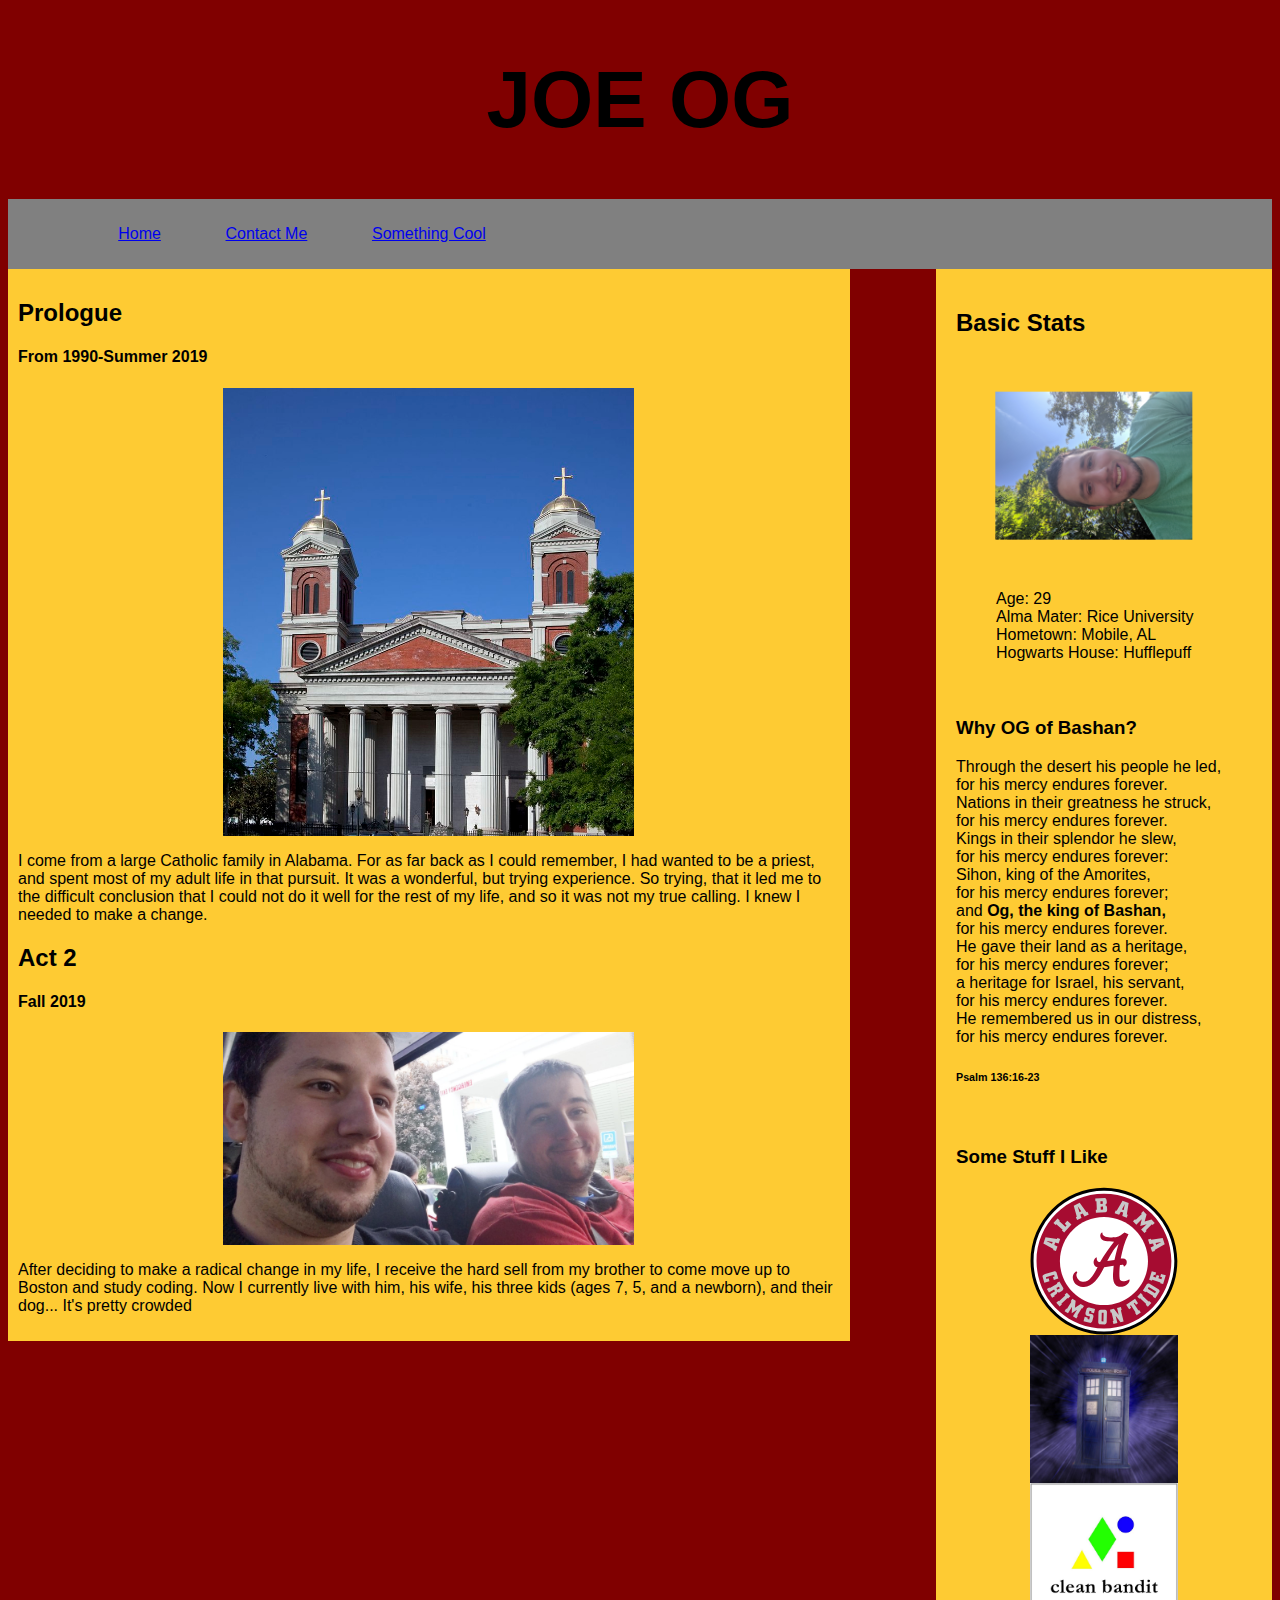
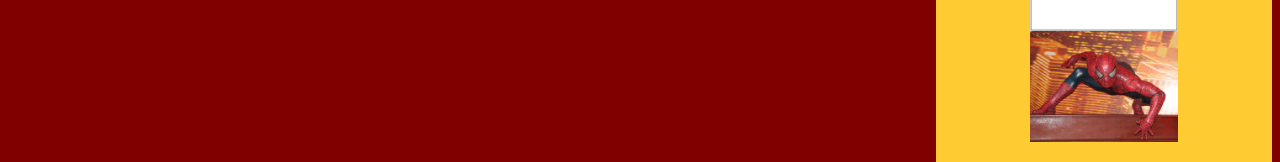
==== index.html @ 325b258e "Original Version without Bootstrap" ====
<!DOCTYPE html>
<html lang="en" dir="ltr">
  <head>
    <meta charset="utf-8">
    <link rel="stylesheet" href="./css/main.css">
    <title>About Joe OG</title>
  </head>
  <body>
    <head>
      <h1>JOE OG</h1>
      <nav class="navbar navbar-default navbar-fixed-top" role="navigation">
        <div class="container">
          <ul>
            <li><a href=index.html>Home</a></li>
            <li><a href=./html/contact.html>Contact Me</a></li>
            <li><a href=https://www.youtube.com/watch?v=dQw4w9WgXcQ>Something Cool</a></li>
          </ul>
        </div>
      </nav>
    </head>
    <main>
      <div class=main-content>
        <h2>Prologue</h2>
        <h4>From 1990-Summer 2019</h4>
        <img src="./images/IMG_MOBILE.jpg" alt="Mobile Cathedral">
        <p>I come from a large Catholic family in Alabama. For as far back as I could remember, I had wanted to be a priest, and spent most of my adult life in that pursuit. It was a wonderful, but trying experience. So trying, that it led me to the difficult conclusion that I could not do it well for the rest of my life, and so it was not my true calling. I knew I needed to make a change.</p>
        <h2>Act 2</h2>
        <h4>Fall 2019</h4>
        <img src="./images/IMG_MEANDBRO.jpg" alt="Me and my brother">
        <p>After deciding to make a radical change in my life, I receive the hard sell from my brother to come move up to Boston and study coding. Now I currently live with him, his wife, his three kids (ages 7, 5, and a newborn), and their dog... It's pretty crowded</p>
      </div>
      <div class="sidebar">
        <div id=three>
          <h2>Basic Stats</h2>
          <img src="./images/IMG_ME.jpg" alt="My Face" class=face>
          <ul>
            <li>Age: 29</li>
            <li>Alma Mater: Rice University</li>
            <li>Hometown: Mobile, AL</li>
            <li>Hogwarts House: Hufflepuff</li>
          </ul>
        </div>

        <div id=five>
          <h3>Why OG of Bashan?</h3>
          <p class="quote">
            Through the desert his people he led, <br> for his mercy endures forever.<br>       Nations in their greatness he struck,<br> for his mercy endures forever.<br> Kings in their splendor he slew,<br> for his mercy endures forever:<br> Sihon, king of the Amorites,<br> for his mercy endures forever;<br> and <strong>Og, the king of Bashan,</strong><br> for his mercy endures forever.<br> He gave their land as a heritage,<br> for his mercy endures forever;<br> a heritage for Israel, his servant,<br>  for his mercy endures forever.<br>  He remembered us in our distress,<br> for his mercy endures forever.</p>
             <h6>Psalm 136:16-23</h6>
        </div>
        <div id=four>
          <h3>Some Stuff I Like</h3>
          <img src="./images/IMG_ROLLTIDE.svg" alt='University of Alabama Logo'>
          <img src="./images/IMG_TARDIS.jpg" alt="TARDIS">
          <img src="./images/IMG_CLEANBANDIT.jpg" alt="Clean Bandit">
          <img src="./images/IMG_SPIDERMAN.jpeg" alt="Spider-Man">
        </div>
      </div>

    </main>
  </body>
</html>
---- css/main.css ----
body {
  background-color: maroon;
  font-family: sans-serif;
}

.navbar li {
  display: inline;
  padding-left: 5%;
}

li {
  list-style-type: none;
}

.container {
  background-color: grey;
}

.main-content {
  float: left;
  max-width: 65%;
}

img {
  display: block;
  margin: auto;
  width: 50%;
}

div{
  padding: 10px;
  background-color: #fecb33;
}

h1 {
  text-align: center;
  font-size: 500%;
}

.face{
  transform: rotate(-90deg);
  padding-bottom: 20px;
}

.sidebar {
  float: right;
  max-width: 25%;
}

.list-image {
  display: flex;
  flex-direction: column;
}
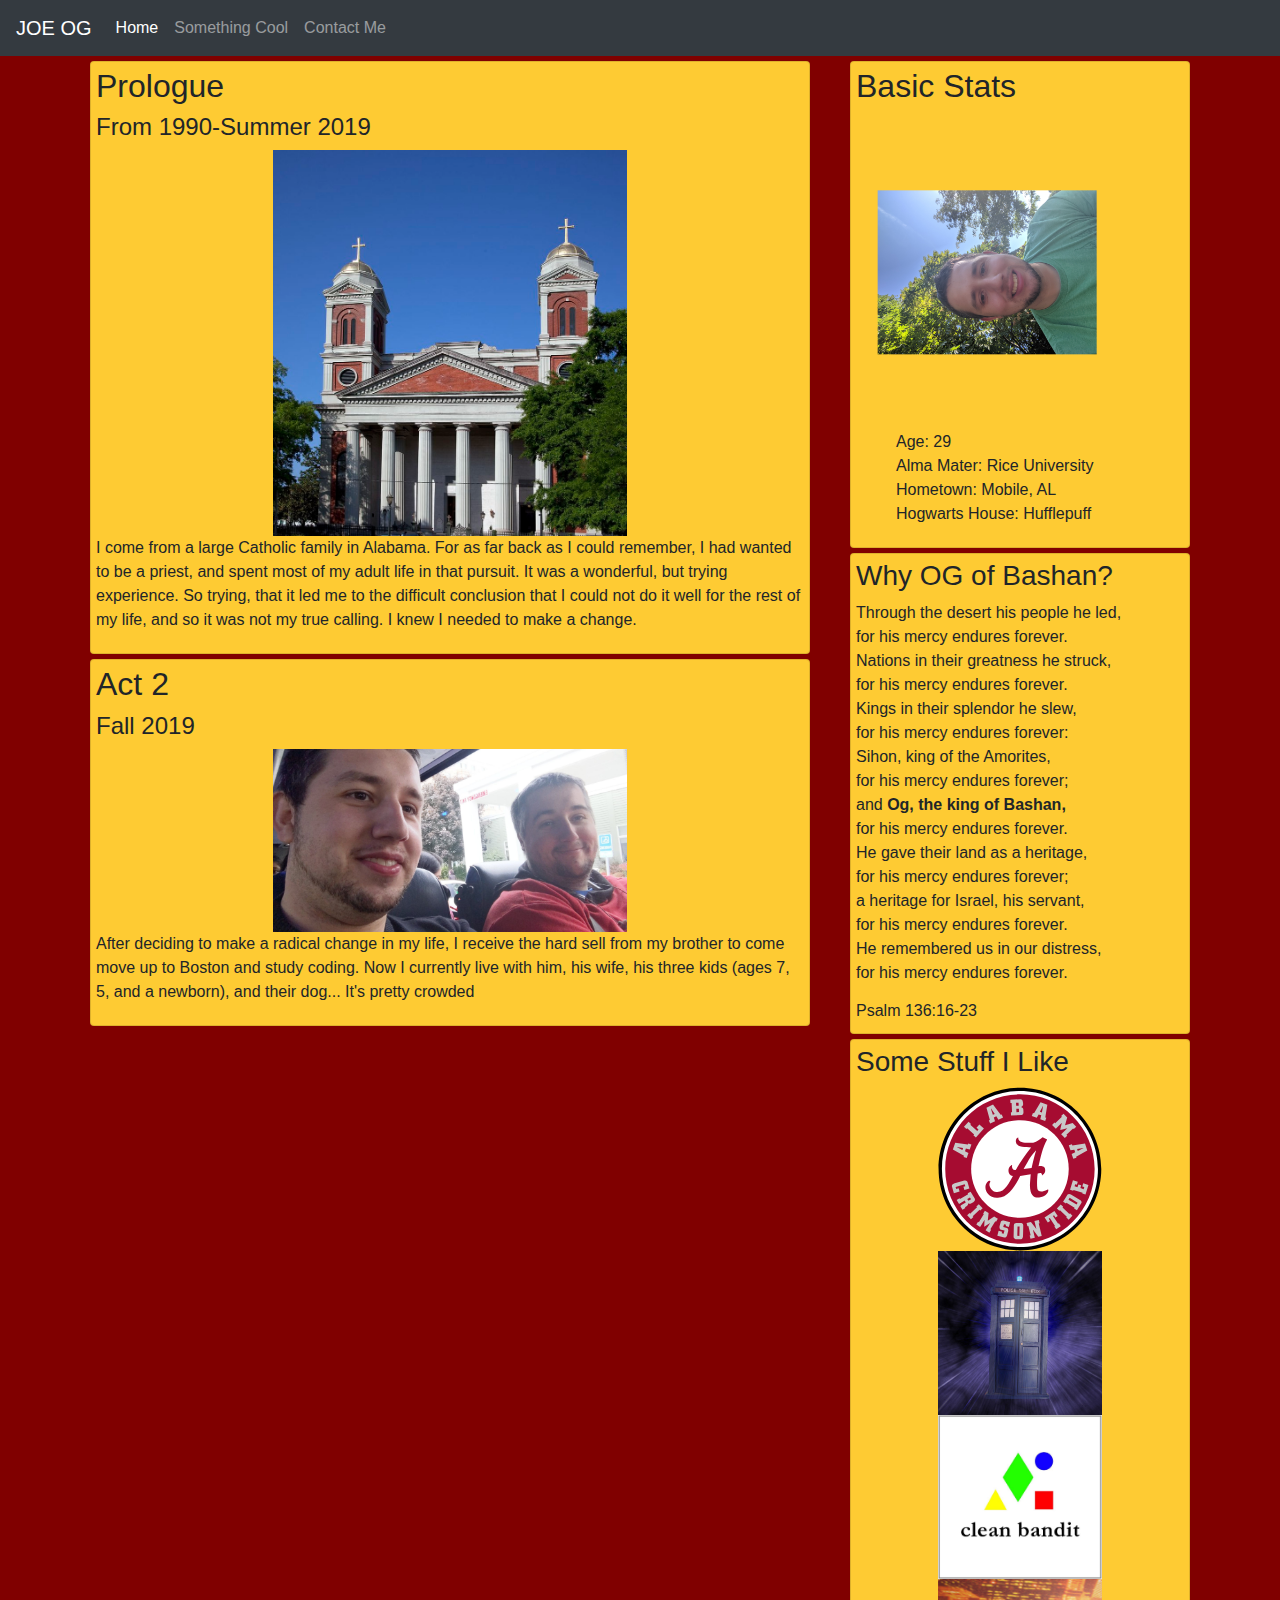
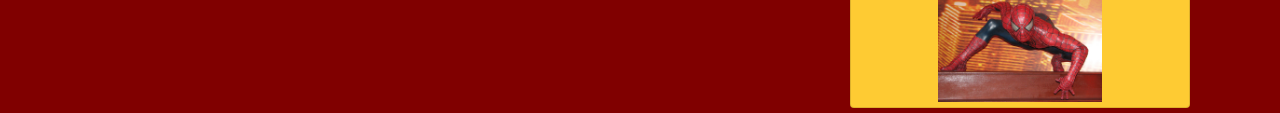
==== commit d85d7050: "Made Bootstrap Additions" ====
--- a/index.html
+++ b/index.html
@@ -2,60 +2,77 @@
 <html lang="en" dir="ltr">
   <head>
     <meta charset="utf-8">
+    <!-- attach Bootstrap css -->
+    <link rel="stylesheet" href="https://maxcdn.bootstrapcdn.com/bootstrap/4.0.0/css/bootstrap.min.css" integrity="sha384-Gn5384xqQ1aoWXA+058RXPxPg6fy4IWvTNh0E263XmFcJlSAwiGgFAW/dAiS6JXm" crossorigin="anonymous">
+
     <link rel="stylesheet" href="./css/main.css">
     <title>About Joe OG</title>
   </head>
   <body>
     <head>
-      <h1>JOE OG</h1>
-      <nav class="navbar navbar-default navbar-fixed-top" role="navigation">
-        <div class="container">
-          <ul>
-            <li><a href=index.html>Home</a></li>
-            <li><a href=./html/contact.html>Contact Me</a></li>
-            <li><a href=https://www.youtube.com/watch?v=dQw4w9WgXcQ>Something Cool</a></li>
-          </ul>
-        </div>
-      </nav>
+      <div class="row">
+        <div class="col-md-12">
+          <nav class="navbar navbar-expand-lg navbar-dark bg-dark">
+            <a class="navbar-brand" href="./index.html">JOE OG</a>
+            <button class="navbar-toggler" type="button" data-toggle="collapse" data-target="#navbarNavAltMarkup" aria-controls="navbarNavAltMarkup" aria-expanded="false" aria-label="Toggle navigation">
+              <span class="navbar-toggler-icon"></span>
+            </button>
+            <div class="collapse navbar-collapse" id="navbarNavAltMarkup">
+              <div class="navbar-nav">
+                <a class="nav-item nav-link active" href="./index.html">Home <span class="sr-only">(current)</span></a>
+                <a class="nav-item nav-link" href="https://www.youtube.com/watch?v=dQw4w9WgXcQ">Something Cool</a>
+                <a class="nav-item nav-link" href="./html/contact.html">Contact Me</a>
+              </div>
+            </div>
+          </nav>
+        </div> <!-- ends col 12 for nav -->
+      </div> <!-- ends row for nav -->
     </head>
     <main>
-      <div class=main-content>
-        <h2>Prologue</h2>
-        <h4>From 1990-Summer 2019</h4>
-        <img src="./images/IMG_MOBILE.jpg" alt="Mobile Cathedral">
-        <p>I come from a large Catholic family in Alabama. For as far back as I could remember, I had wanted to be a priest, and spent most of my adult life in that pursuit. It was a wonderful, but trying experience. So trying, that it led me to the difficult conclusion that I could not do it well for the rest of my life, and so it was not my true calling. I knew I needed to make a change.</p>
-        <h2>Act 2</h2>
-        <h4>Fall 2019</h4>
-        <img src="./images/IMG_MEANDBRO.jpg" alt="Me and my brother">
-        <p>After deciding to make a radical change in my life, I receive the hard sell from my brother to come move up to Boston and study coding. Now I currently live with him, his wife, his three kids (ages 7, 5, and a newborn), and their dog... It's pretty crowded</p>
-      </div>
-      <div class="sidebar">
-        <div id=three>
-          <h2>Basic Stats</h2>
-          <img src="./images/IMG_ME.jpg" alt="My Face" class=face>
-          <ul>
-            <li>Age: 29</li>
-            <li>Alma Mater: Rice University</li>
-            <li>Hometown: Mobile, AL</li>
-            <li>Hogwarts House: Hufflepuff</li>
-          </ul>
-        </div>
+      <div class="container">
+        <div class="row">
+          <div class="col-md-8">
+            <div class="card">
+              <h2>Prologue</h2>
+              <h4>From 1990-Summer 2019</h4>
+              <img src="./images/IMG_MOBILE.jpg" alt="Mobile Cathedral">
+              <p>I come from a large Catholic family in Alabama. For as far back as I could remember, I had wanted to be a priest, and spent most of my adult life in that pursuit. It was a wonderful, but trying experience. So trying, that it led me to the difficult conclusion that I could not do it well for the rest of my life, and so it was not my true calling. I knew I needed to make a change.</p>
+            </div>
+            <div class="card">
+              <h2>Act 2</h2>
+              <h4>Fall 2019</h4>
+              <img src="./images/IMG_MEANDBRO.jpg" alt="Me and my brother">
+              <p>After deciding to make a radical change in my life, I receive the hard sell from my brother to come move up to Boston and study coding. Now I currently live with him, his wife, his three kids (ages 7, 5, and a newborn), and their dog... It's pretty crowded</p>
+            </div>
+          </div>   <!-- ends col-md-8 -->
+          <div class="col-md-4">
+              <div class="card">
+                <h2>Basic Stats</h2>
+                <img src="./images/IMG_ME.jpg" alt="My Face" class=face>
+                <ul>
+                  <li>Age: 29</li>
+                  <li>Alma Mater: Rice University</li>
+                  <li>Hometown: Mobile, AL</li>
+                  <li>Hogwarts House: Hufflepuff</li>
+                </ul>
+              </div>
 
-        <div id=five>
-          <h3>Why OG of Bashan?</h3>
-          <p class="quote">
-            Through the desert his people he led, <br> for his mercy endures forever.<br>       Nations in their greatness he struck,<br> for his mercy endures forever.<br> Kings in their splendor he slew,<br> for his mercy endures forever:<br> Sihon, king of the Amorites,<br> for his mercy endures forever;<br> and <strong>Og, the king of Bashan,</strong><br> for his mercy endures forever.<br> He gave their land as a heritage,<br> for his mercy endures forever;<br> a heritage for Israel, his servant,<br>  for his mercy endures forever.<br>  He remembered us in our distress,<br> for his mercy endures forever.</p>
-             <h6>Psalm 136:16-23</h6>
-        </div>
-        <div id=four>
-          <h3>Some Stuff I Like</h3>
-          <img src="./images/IMG_ROLLTIDE.svg" alt='University of Alabama Logo'>
-          <img src="./images/IMG_TARDIS.jpg" alt="TARDIS">
-          <img src="./images/IMG_CLEANBANDIT.jpg" alt="Clean Bandit">
-          <img src="./images/IMG_SPIDERMAN.jpeg" alt="Spider-Man">
-        </div>
-      </div>
-
+              <div class="card">
+                <h3>Why OG of Bashan?</h3>
+                <p class="quote">
+                  Through the desert his people he led, <br> for his mercy endures forever.<br>       Nations in their greatness he struck,<br> for his mercy endures forever.<br> Kings in their splendor he slew,<br> for his mercy endures forever:<br> Sihon, king of the Amorites,<br> for his mercy endures forever;<br> and <strong>Og, the king of Bashan,</strong><br> for his mercy endures forever.<br> He gave their land as a heritage,<br> for his mercy endures forever;<br> a heritage for Israel, his servant,<br>  for his mercy endures forever.<br>  He remembered us in our distress,<br> for his mercy endures forever.</p>
+                   <h6>Psalm 136:16-23</h6>
+              </div>
+              <div class="card">
+                <h3>Some Stuff I Like</h3>
+                <img src="./images/IMG_ROLLTIDE.svg" alt='University of Alabama Logo'>
+                <img src="./images/IMG_TARDIS.jpg" alt="TARDIS">
+                <img src="./images/IMG_CLEANBANDIT.jpg" alt="Clean Bandit">
+                <img src="./images/IMG_SPIDERMAN.jpeg" alt="Spider-Man">
+              </div>
+            </div>
+          </div>
+      </div> <!-- ends container -->
     </main>
   </body>
 </html>
--- a/css/main.css
+++ b/css/main.css
@@ -3,23 +3,18 @@
   font-family: sans-serif;
 }
 
-.navbar li {
-  display: inline;
-  padding-left: 5%;
+.row {
+  background-color: maroon;
 }
 
 li {
   list-style-type: none;
 }
 
-.container {
-  background-color: grey;
-}
-
-.main-content {
+/* .main-content {
   float: left;
   max-width: 65%;
-}
+} */
 
 img {
   display: block;
@@ -27,27 +22,33 @@
   width: 50%;
 }
 
-div{
+/* div{
   padding: 10px;
   background-color: #fecb33;
-}
+} */
 
 h1 {
   text-align: center;
   font-size: 500%;
 }
 
-.face{
+.face {
   transform: rotate(-90deg);
-  padding-bottom: 20px;
+  margin: 15%;
 }
 
-.sidebar {
+/* .sidebar {
   float: right;
   max-width: 25%;
-}
+} */
 
 .list-image {
   display: flex;
   flex-direction: column;
 }
+
+.card {
+  background-color: #fecb33;
+  padding: 5px;
+  margin: 5px;
+}
